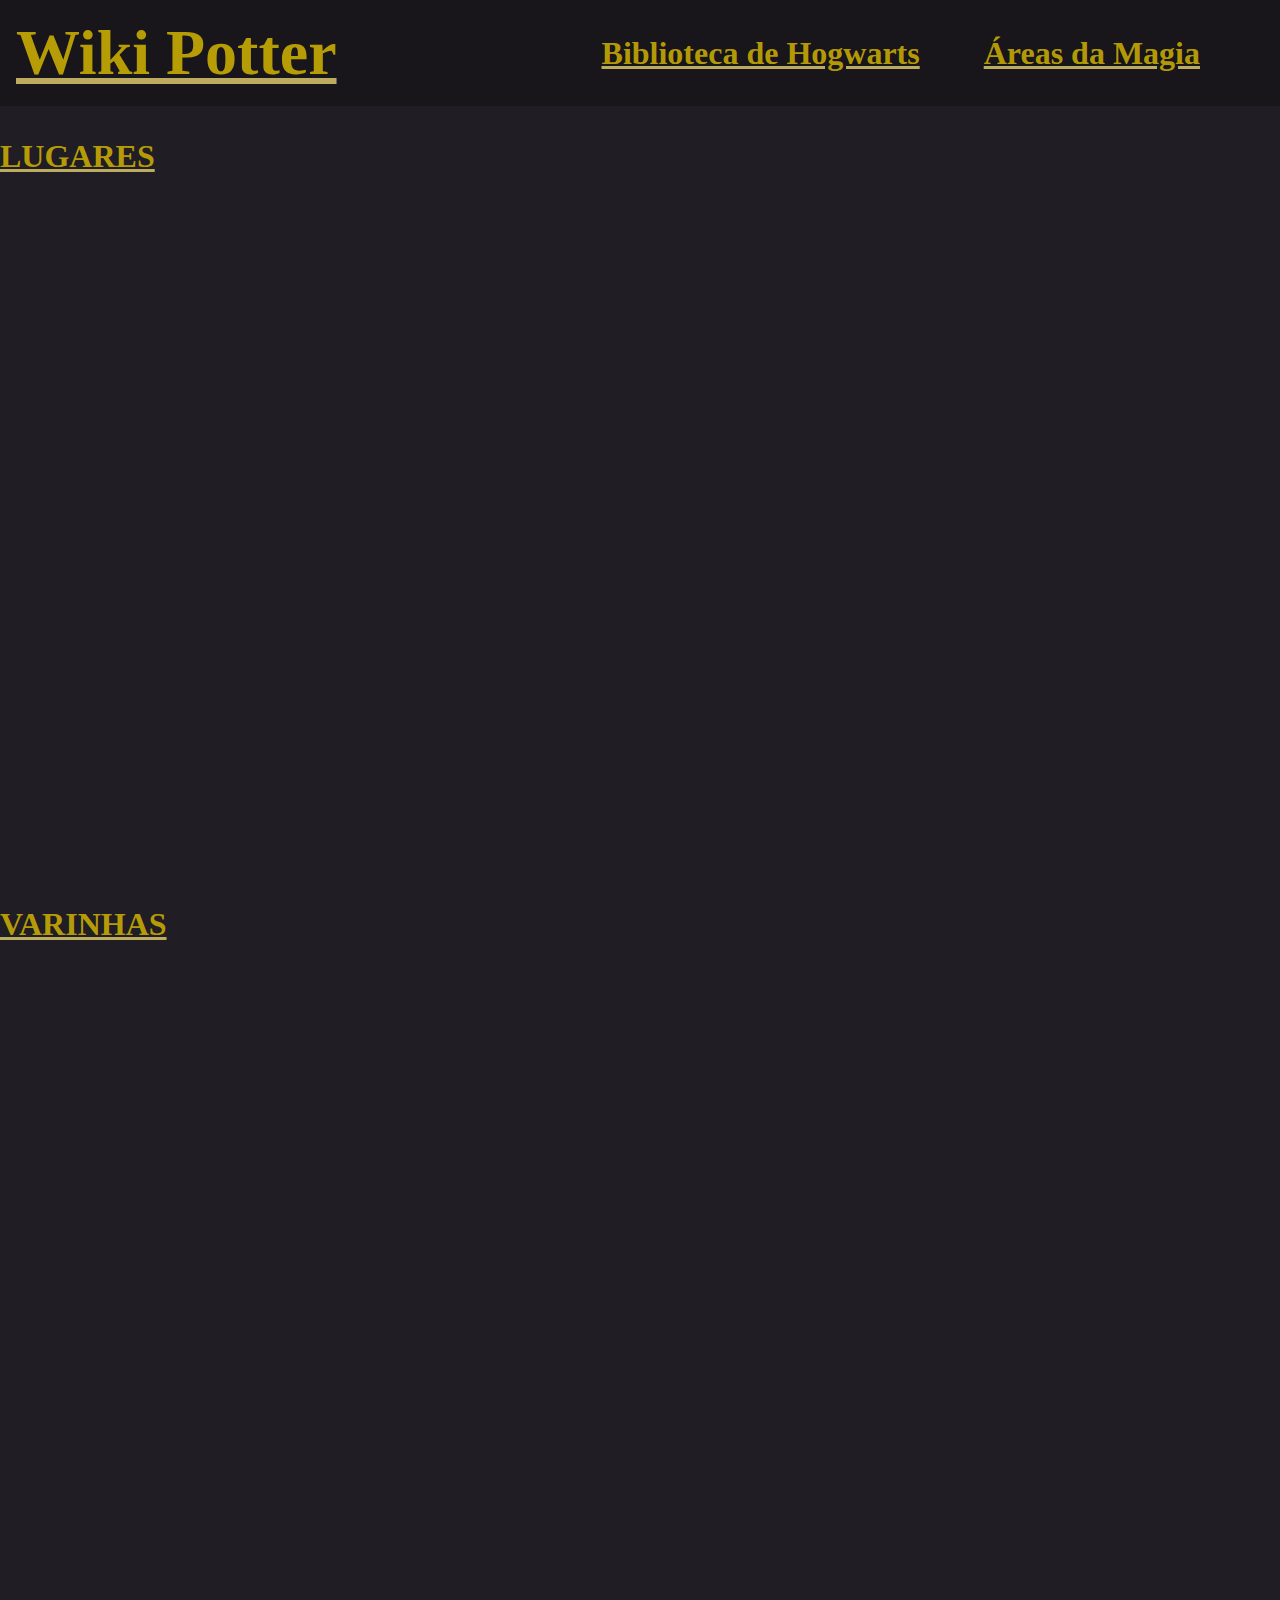
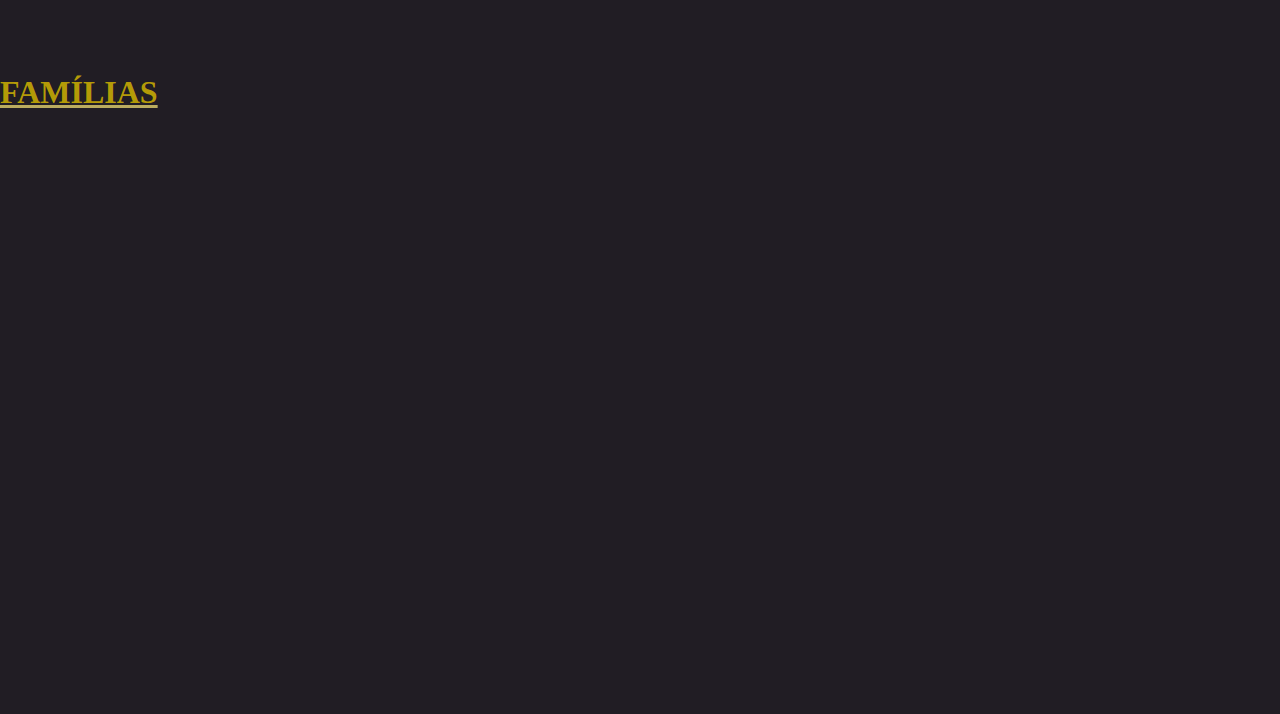
==== html/index.html @ f4e087b3 "atualizando alguns itens" ====
<!DOCTYPE html>
<html lang="en">
<head>
    <meta charset="UTF-8">
    <meta http-equiv="X-UA-Compatible" content="IE=edge">
    <meta name="viewport" content="width=device-width, initial-scale=1.0">
    <link rel="stylesheet" href="../css/home.css">
    <link rel="stylesheet" href="../css/default.css">
    <title>WikiPotter</title>
</head>
<body>
    <header>
        <a href="/html/"><h1>Wiki Potter</h1></a>
        <nav>
            <h3>Biblioteca de Hogwarts</h3>
            <h3>Áreas da Magia</h3>
        </nav>
    </header>

    <main>
        <div class="item" id="lugares">
            <h2>LUGARES</h2>
        </div>
        <div class="item" id="varinhas">
            <h2>VARINHAS</h2>
        </div>
        <div class="item" id="familias">
            <h2>FAMÍLIAS</h2>
        </div>
    </main>
</body>
</html>
---- css/default.css ----
* {
    margin: 0;
    padding: 0;
}

:root {
    --cabecalho: #18151B;
    --fundo: #211D24;
    --dourado: linear-gradient(180deg, rgba(222, 191, 0, 0.8) 33.33%, rgba(255, 255, 255, 0.8) 77.08%);
    --escrita: #BBAC5F;
    --vermelho: #CF4533;
}

@font-face {
    font-family: HarryP;
    src: url("../css/fonts/harryp.TTF");
}

::-webkit-scrollbar {
    width: 0.5em;
}

::-webkit-scrollbar-track {
    background-color: var(--fundo);
}

::-webkit-scrollbar-thumb {
    background: var(--vermelho);
    border-radius: 1em;
}

body {
    background-color: var(--fundo);
}


header {
    display: flex;
    justify-content: space-between;
    align-items: center;
    background-color: var(--cabecalho);
    padding: 1em;
    margin-bottom: 2em;
    position: sticky;
}

nav {
    display: flex;
}

h1 {
    font-size: 4em;
}

h2 {
    font-size: 2em;
}

h3 {
    margin-right: 2em;
    font-size: 2em;
}

h1, h2, h3 {
    font-family: HarryP;
    font-style: inherit;
    text-decoration: underline;
    color: rgba(222, 191, 0, 0.8);
    text-decoration-color: var(--escrita);
}

h3:hover {
    color: var(--escrita);
}

.item {
    width: 100%;
    height: 40em;
    background-repeat: no-repeat;
    background-size: 100% 40em;
    background-blend-mode: overlay;
    transition: background-color 1s;
    background-color: transparent;

}

.item+.item {
    margin-top: 8em;
}

.item:hover {
    background-color: var(--fundo);
}
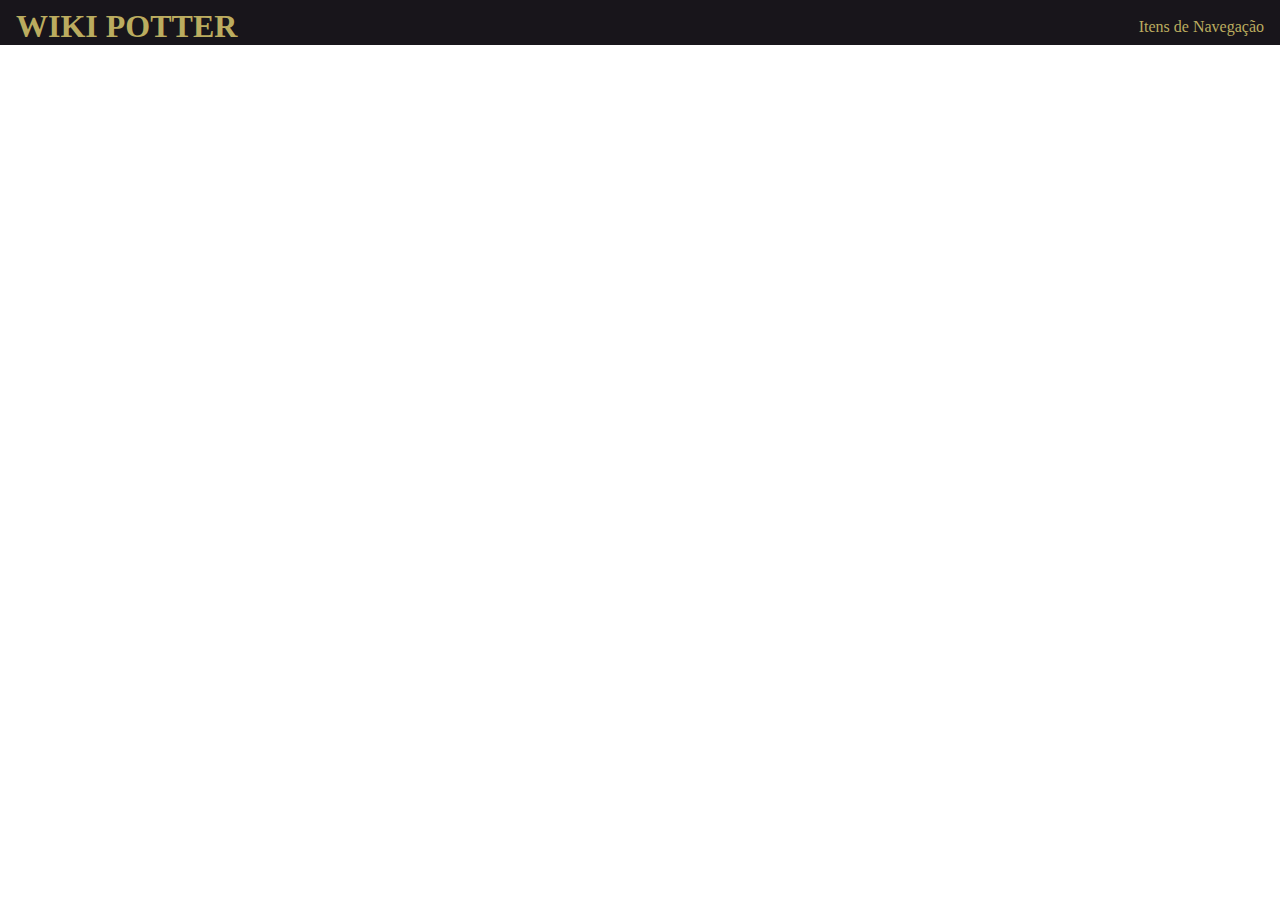
==== commit 59eb36d1: "Estruturando o site" ====
--- a/html/index.html
+++ b/html/index.html
@@ -2,31 +2,29 @@
 <html lang="en">
 <head>
     <meta charset="UTF-8">
-    <meta http-equiv="X-UA-Compatible" content="IE=edge">
     <meta name="viewport" content="width=device-width, initial-scale=1.0">
-    <link rel="stylesheet" href="../css/home.css">
-    <link rel="stylesheet" href="../css/default.css">
+    <meta http-equiv="X-UA-Compatible" content="ie=edge">
+    <link rel="stylesheet" href="css/default.css">
     <title>WikiPotter</title>
 </head>
 <body>
     <header>
-        <a href="/html/"><h1>Wiki Potter</h1></a>
+        <h1>WIKI POTTER</h1>
         <nav>
-            <h3>Biblioteca de Hogwarts</h3>
-            <h3>Áreas da Magia</h3>
+            <p>Itens de Navegação</p>
+            <ul>
+                <li>Varinhas</li>
+                <li>Famílias</li>
+                <li>A Biblioteca de Hogwarts</li>
+                <li>Lugares</li>
+                <li>Áreas da Magia</li>
+                <li>Sequências de Franquia</li>
+            </ul>
         </nav>
     </header>
 
-    <main>
-        <div class="item" id="lugares">
-            <h2>LUGARES</h2>
-        </div>
-        <div class="item" id="varinhas">
-            <h2>VARINHAS</h2>
-        </div>
-        <div class="item" id="familias">
-            <h2>FAMÍLIAS</h2>
-        </div>
-    </main>
+    <main></main>
+
+    <footer></footer>
 </body>
 </html>--- a/html/css/default.css
+++ b/html/css/default.css
@@ -0,0 +1,32 @@
+* {
+    margin: 0;
+    padding: 0;
+}
+
+:root {
+    --cabecalho: #18151B;
+    --fundo: #211D24;
+    --dourado: linear-gradient(180deg, rgba(222, 191, 0, 0.8) 33.33%, rgba(255, 255, 255, 0.8) 77.08%);
+    --escrita: #BBAC5F;
+    --vermelho: #CF4533;
+}
+
+header {
+    display: flex;
+    justify-content: space-between;
+    align-items: center;
+    background-color: var(--cabecalho);
+    padding: 0.5em 1em 0 1em
+}
+
+nav ul {
+    display: none;
+}
+
+nav p:active {
+    display: block;
+}
+
+h1, h2, p, li {
+    color: var(--escrita);
+}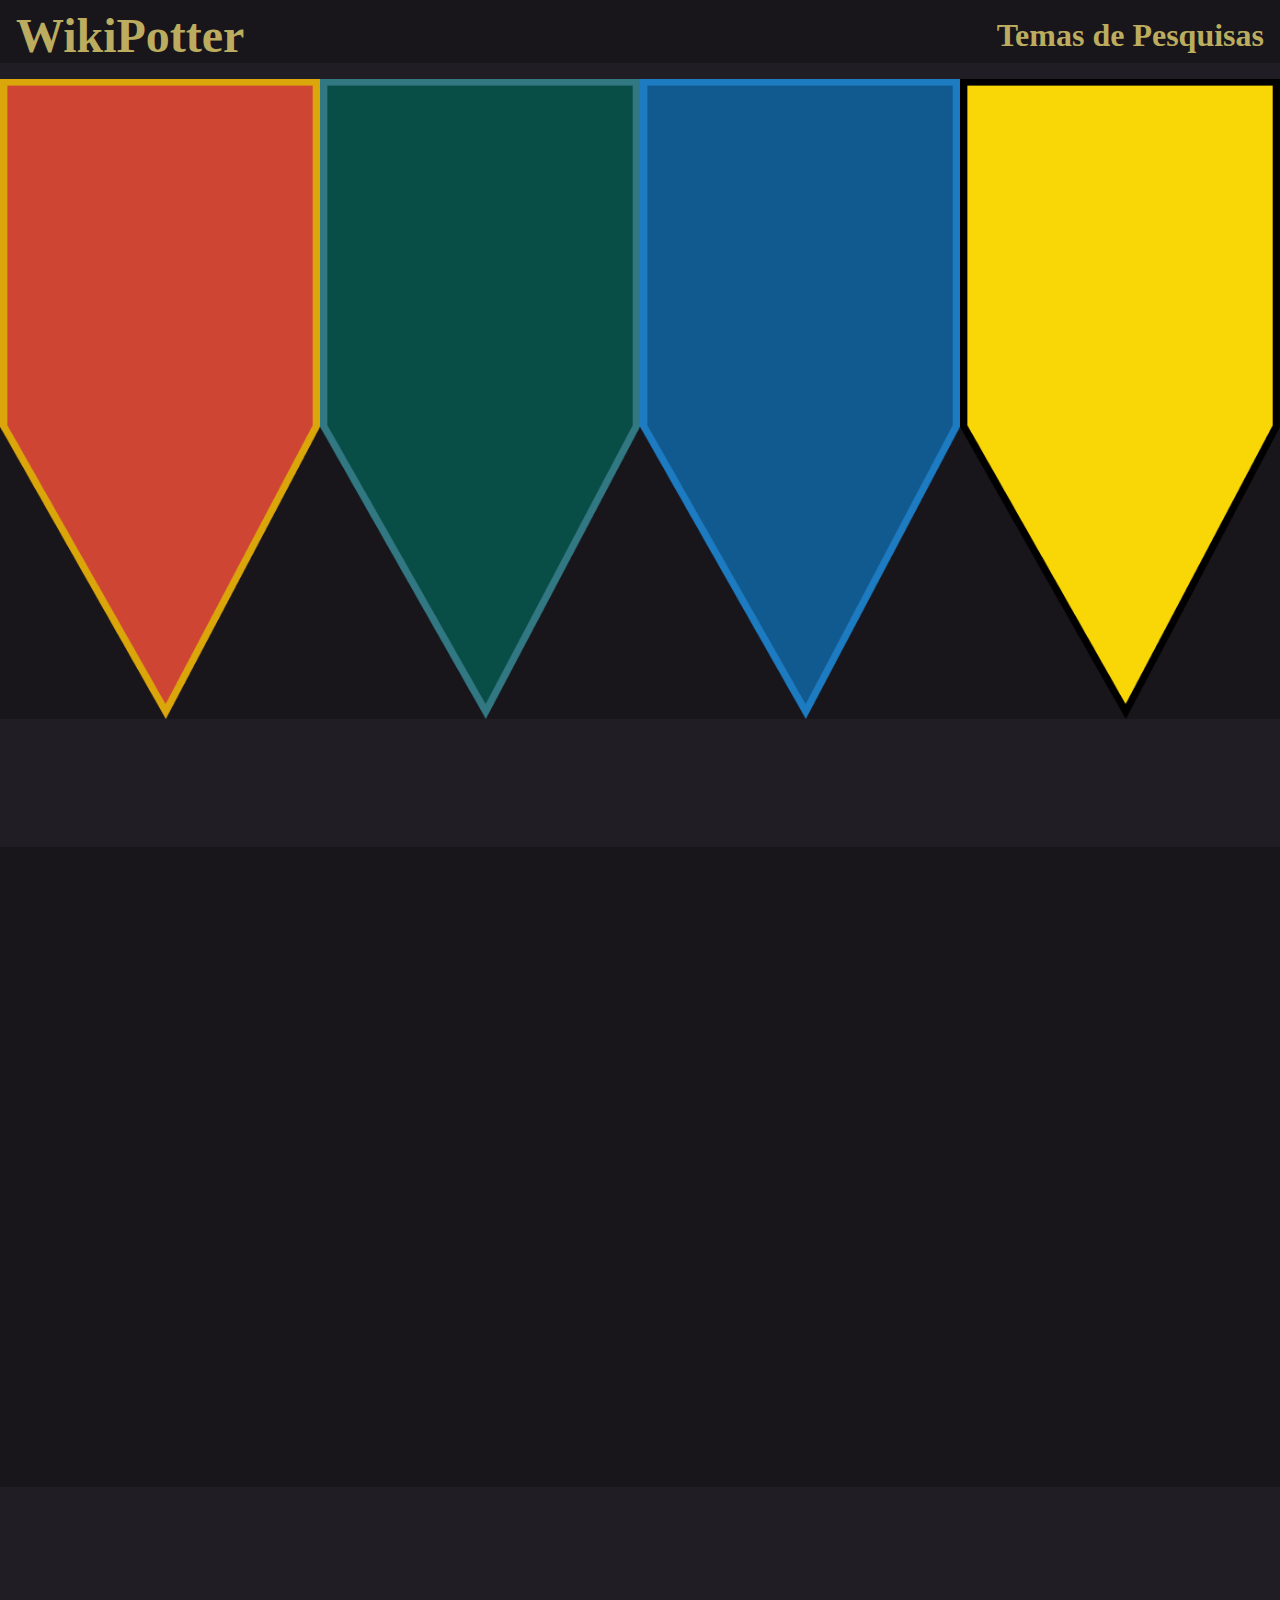
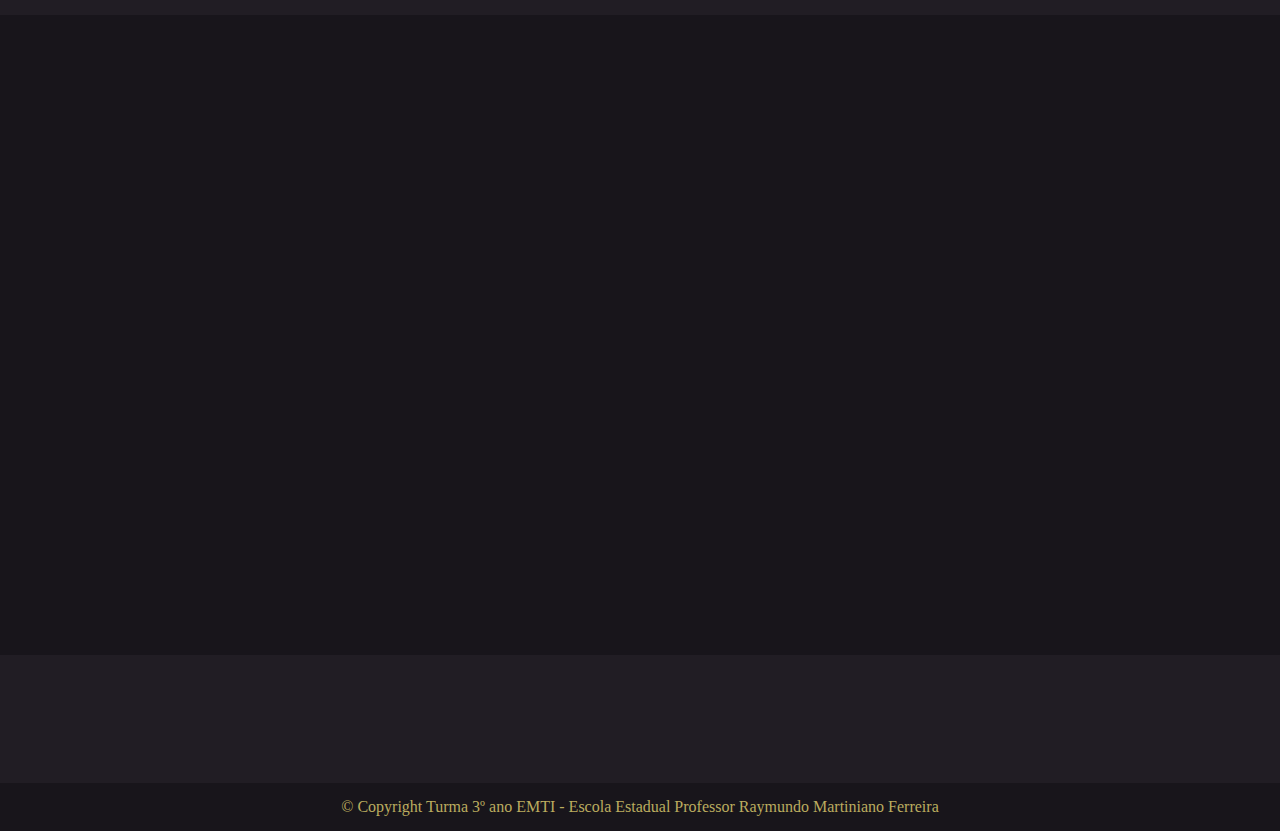
==== commit 5b2d5d71: "continuando a estrutura" ====
--- a/html/index.html
+++ b/html/index.html
@@ -5,13 +5,14 @@
     <meta name="viewport" content="width=device-width, initial-scale=1.0">
     <meta http-equiv="X-UA-Compatible" content="ie=edge">
     <link rel="stylesheet" href="css/default.css">
+    <link rel="stylesheet" href="css/home.css">
     <title>WikiPotter</title>
 </head>
 <body>
     <header>
-        <h1>WIKI POTTER</h1>
+        <h1>WikiPotter</h1>
         <nav>
-            <p>Itens de Navegação</p>
+            <h2>Temas de Pesquisas</h2>
             <ul>
                 <li>Varinhas</li>
                 <li>Famílias</li>
@@ -23,8 +24,22 @@
         </nav>
     </header>
 
-    <main></main>
+    <main>
+        <div class="item">
+            <div id="barra"></div>
+            <div id="banners">
+                <div class="banner" id="grifinoria"></div>
+                <div class="banner" id="sonserina"></div>
+                <div class="banner" id="corvinal"></div>
+                <div class="banner" id="lufalufa"></div>
+            </div>
+        </div>
+        <div class="item"></div>
+        <div class="item"></div>
+    </main>
 
-    <footer></footer>
+    <footer>
+        <p>© Copyright Turma 3º ano EMTI - Escola Estadual Professor Raymundo Martiniano Ferreira</p>
+    </footer>
 </body>
 </html>--- a/html/css/default.css
+++ b/html/css/default.css
@@ -11,22 +11,57 @@
     --vermelho: #CF4533;
 }
 
+@font-face {
+    font-family: HarryP;
+    src: url("../css/fonts/harryp.TTF");
+}
+
+body {
+    background-color: var(--fundo);
+}
+
 header {
     display: flex;
     justify-content: space-between;
     align-items: center;
     background-color: var(--cabecalho);
-    padding: 0.5em 1em 0 1em
+    padding: 0.5em 1em 0 1em;
+    margin-bottom: 1em;
 }
 
 nav ul {
     display: none;
 }
 
-nav p:active {
+nav p:hover ul {
     display: block;
 }
 
 h1, h2, p, li {
     color: var(--escrita);
+    font-family: HarryP;
+}
+
+h1 {
+    font-size: 3em;
+}
+
+h2 {
+    font-size: 2em;
+}
+
+.item {
+    width: 100%;
+    height: 40em;
+    background-color: var(--cabecalho);
+    margin-bottom: 8em;
+}
+
+footer {
+    display: flex;
+    align-items: center;
+    justify-content: center;
+    margin-top:1em;
+    background-color: var(--cabecalho);
+    height: 3em;
 }--- a/html/css/home.css
+++ b/html/css/home.css
@@ -0,0 +1,39 @@
+@import url(./default.css);
+
+#banners {
+    display: flex;
+    justify-content: space-around;
+    z-index: 1;
+}
+
+#barra {
+    position: absolute;
+    z-index: 2;
+    background-color: var(--escrita);
+    width: 100%;
+    height: 1em;
+}
+
+.banner {
+    width: 20em;
+    height: 40em;
+    z-index: 3;
+    background-repeat: no-repeat;
+    background-size: 100% 100%;
+}
+
+#grifinoria {
+    background-image: url("../img/casas/banner_grifinoria.png");
+}
+
+#sonserina {
+    background-image: url("../img/casas/banner_sonserina.png");
+}
+
+#corvinal {
+    background-image: url("../img/casas/banner_corvinal.png");
+}
+
+#lufalufa {
+    background-image: url("../img/casas/banner_lufalufa.png");
+}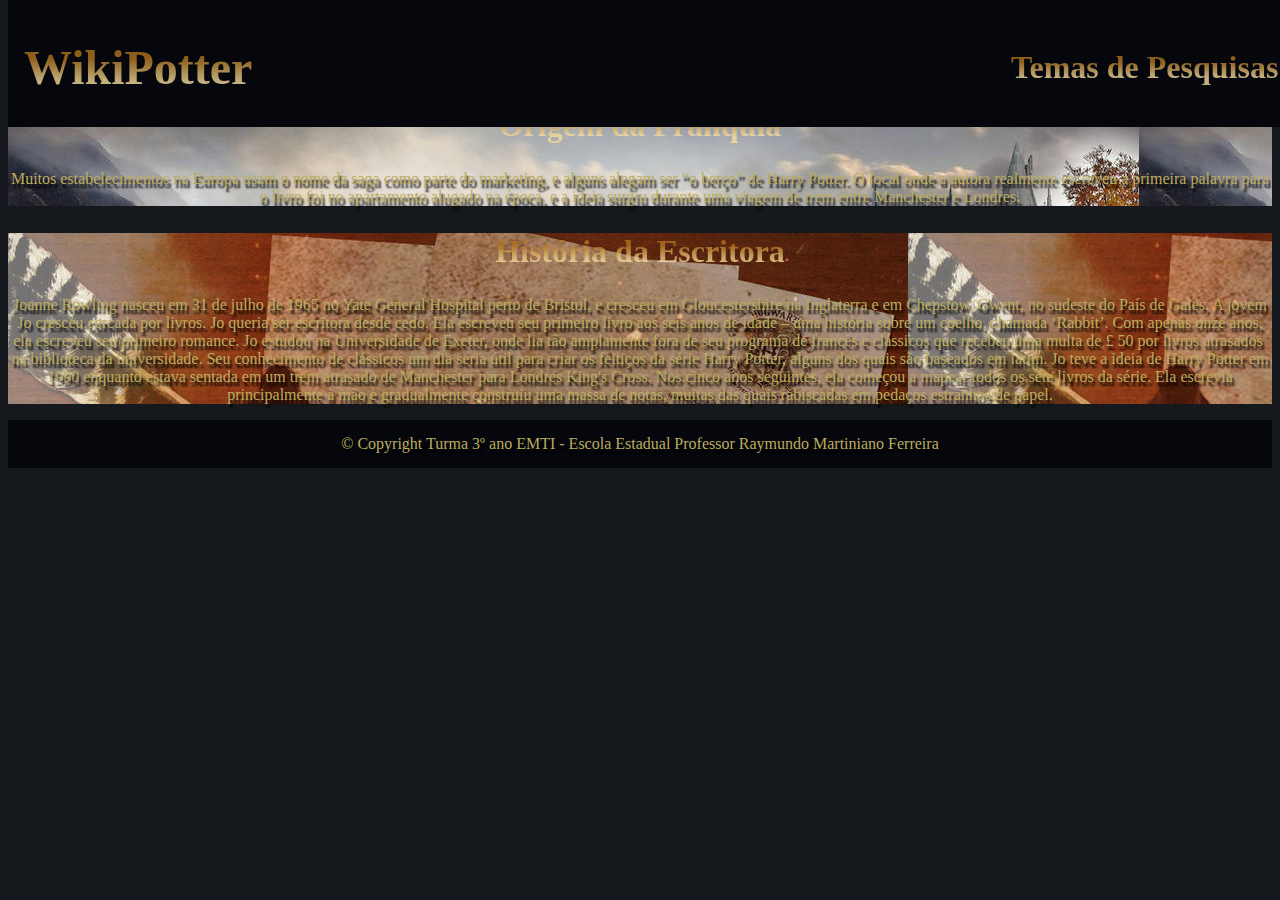
==== commit 85d762c0: "Retirando algumas coisas inuteis" ====
--- a/html/index.html
+++ b/html/index.html
@@ -5,21 +5,21 @@
     <meta name="viewport" content="width=device-width, initial-scale=1.0">
     <meta http-equiv="X-UA-Compatible" content="ie=edge">
     <link rel="stylesheet" href="css/default.css">
-    <link rel="stylesheet" href="css/home.css">
+    <link rel="stylesheet" href="css/components/home.css">
     <title>WikiPotter</title>
 </head>
 <body>
     <header>
-        <h1>WikiPotter</h1>
+        <h1 class="fontHarry corTitulo">WikiPotter</h1>
         <nav>
-            <h2>Temas de Pesquisas</h2>
+            <h2 class="fontHarry corTitulo">Temas de Pesquisas</h2>
             <ul>
-                <li>Varinhas</li>
-                <li>Famílias</li>
-                <li>A Biblioteca de Hogwarts</li>
-                <li>Lugares</li>
-                <li>Áreas da Magia</li>
-                <li>Sequências de Franquia</li>
+                <li><a href="">Varinhas</a></li>
+                <li><a href="">Famílias</a></li>
+                <li><a href="">A Biblioteca de Hogwarts</a></li>
+                <li><a href="">Lugares</a></li>
+                <li><a href="">Áreas da Magia</a></li>
+                <li><a href="">Sequências de Franquia</a></li>
             </ul>
         </nav>
     </header>
@@ -34,12 +34,27 @@
                 <div class="banner" id="lufalufa"></div>
             </div>
         </div>
-        <div class="item"></div>
-        <div class="item"></div>
+
+        <div class="item explicativo" id="origem">
+            <h2 class="fontHarry corTitulo textoCentralizado">Origem da Franquia</h2>
+            <p class="fontVerdana corLetras textoCentralizado">
+                Muitos estabelecimentos na Europa usam o nome da saga como parte do marketing, e alguns alegam ser “o berço” de Harry Potter.
+                O local onde a autora realmente escreveu a primeira palavra para o livro foi no apartamento alugado na época, e a ideia surgiu durante uma viagem de trem entre Manchester e Londres.
+            </p>
+        </div>
+        
+        <div class="item explicativo" id="escritora">
+            <h2 class="fontHarry corTitulo textoCentralizado">História da Escritora</h2>
+            <p class="fontVerdana corLetras textoCentralizado">
+                Joanne Rowling nasceu em 31 de julho de 1965 no Yate General Hospital perto de Bristol, e cresceu em Gloucestershire na Inglaterra e em Chepstow, Gwent, no sudeste do País de Gales. A jovem Jo cresceu cercada por livros. Jo queria ser escritora desde cedo. Ela escreveu seu primeiro livro aos seis anos de idade – uma história sobre um coelho, chamada ‘Rabbit’. Com apenas onze anos, ela escreveu seu primeiro romance. 
+                Jo estudou na Universidade de Exeter, onde lia tão amplamente fora de seu programa de francês e clássicos que recebeu uma multa de £ 50 por livros atrasados ​​na biblioteca da universidade. Seu conhecimento de clássicos um dia seria útil para criar os feitiços da série Harry Potter, alguns dos quais são baseados em latim. 
+                Jo teve a ideia de Harry Potter em 1990 enquanto estava sentada em um trem atrasado de Manchester para Londres King's Cross. Nos cinco anos seguintes, ela começou a mapear todos os sete livros da série. Ela escrevia principalmente à mão e gradualmente construiu uma massa de notas, muitas das quais rabiscadas em pedaços estranhos de papel.
+            </p>
+        </div>
     </main>
 
     <footer>
-        <p>© Copyright Turma 3º ano EMTI - Escola Estadual Professor Raymundo Martiniano Ferreira</p>
+        <p class="fontVerdana corLetras">© Copyright Turma 3º ano EMTI - Escola Estadual Professor Raymundo Martiniano Ferreira</p>
     </footer>
 </body>
 </html>--- a/html/css/default.css
+++ b/html/css/default.css
@@ -1,14 +1,14 @@
-* {
-    margin: 0;
-    padding: 0;
-}
+@import url("components/header.css");
+@import url("components/reset.css");
+@import url("components/item.css");
 
 :root {
-    --cabecalho: #18151B;
-    --fundo: #211D24;
-    --dourado: linear-gradient(180deg, rgba(222, 191, 0, 0.8) 33.33%, rgba(255, 255, 255, 0.8) 77.08%);
+    --cabecalho: #06070D;
+    --fundo: #15191E; 
+    --dourado: linear-gradient(180deg, rgba(222, 191, 0, 0.8) 0%, #FFED81 89.72%);
+    --dourado2: linear-gradient(180deg, rgba(176, 116, 31, 0.8) 33.33%, rgba(245, 221, 158, 0.8) 77.08%);
     --escrita: #BBAC5F;
-    --vermelho: #CF4533;
+    --bege: rgba(176, 116, 31, 0.8);
 }
 
 @font-face {
@@ -16,52 +16,57 @@
     src: url("../css/fonts/harryp.TTF");
 }
 
-body {
-    background-color: var(--fundo);
+/* -=-=-=-= Barra de Scroll =-=-=-=-=-*/
+
+::-webkit-scrollbar {width: 0.5em;}
+
+::-webkit-scrollbar-track {background-color: var(--fundo);}
+
+::-webkit-scrollbar-thumb {
+    background: var(--bege);
+    border-radius: 1em;
 }
 
-header {
-    display: flex;
-    justify-content: space-between;
-    align-items: center;
-    background-color: var(--cabecalho);
-    padding: 0.5em 1em 0 1em;
-    margin-bottom: 1em;
+/* -=-=-=-=-=-=-=-=-=-=-=-=-=-=-=-=- */
+
+/* -=-=-= Determinando Classes =-=-=-=-=-*/
+
+.fontHarry {font-family: HarryP;}
+
+.corLetras {color: var(--escrita);}
+
+.corTitulo {
+    background: var(--dourado2);
+    -webkit-background-clip: text;
+    -webkit-text-fill-color: transparent;
 }
 
-nav ul {
-    display: none;
+.fontVerdana {
+    font-family: Verdana;
+    text-shadow: 2px 4px 2px #000000;
 }
 
-nav p:hover ul {
-    display: block;
-}
+.textoCentralizado {text-align: center;}
 
-h1, h2, p, li {
+/* -=-=-=-=-=-=-=-=-=-=-=-=-=-=-=-=-=-=- */
+
+body {background-color: var(--fundo);}
+main {margin-top: 5em; width: 100%; height: 100%;}
+
+h1 {font-size: 3em;}
+h2 {font-size: 2em; cursor: default;}
+
+a {
+    text-decoration: none;
+    font-family: Verdana;
     color: var(--escrita);
-    font-family: HarryP;
-}
-
-h1 {
-    font-size: 3em;
-}
-
-h2 {
-    font-size: 2em;
-}
-
-.item {
-    width: 100%;
-    height: 40em;
-    background-color: var(--cabecalho);
-    margin-bottom: 8em;
+    text-decoration-color: var(--bege);
 }
 
 footer {
     display: flex;
     align-items: center;
     justify-content: center;
-    margin-top:1em;
     background-color: var(--cabecalho);
     height: 3em;
 }--- a/html/css/components/home.css
+++ b/html/css/components/home.css
@@ -0,0 +1,45 @@
+#banners {
+    display: flex;
+    justify-content: space-around;
+    height: 100%;
+    z-index: 1;
+}
+
+#barra {
+    position: absolute;
+    z-index: 2;
+    background: var(--dourado);
+    width: 100%;
+    height: 1em;
+}
+
+.banner {
+    width: 20%;
+    height: 100%;
+    z-index: 3;
+    background-repeat: no-repeat;
+    background-size: 100% 100%;
+    transition: all 500ms;
+}
+
+.banner:hover {
+    -webkit-filter: drop-shadow(0px 11px 10px #000000);
+    filter: drop-shadow(0px 11px 10px  #000000);
+    cursor: pointer;
+}
+
+/* -=-=-=-=-=-=-=-=-=-=-=-=-==-= Banners -=-=-=-=-=-=-=-=-==-=-=-=-=-=-=-==-==- */
+
+#grifinoria {background-image: url("../../img/casas/banner_grifinoria2.png");}
+
+#sonserina {background-image: url("../../img/casas/banner_sonserina2.png");}
+
+#corvinal {background-image: url("../../img/casas/banner_corvinal2.png");}
+
+#lufalufa {background-image: url("../../img/casas/banner_lufalufa2.png");}
+
+/* -=-=-=-=-=-=-=-=-=-=-=-=-=-=-=-=-==-==-=-==-=-=-=-==-=-==-=-=-=-=-=-==-=-=- */
+
+#origem {background-image: url("../../img/home/hogwarts-trem.jpg");}
+
+#escritora {background-image: url("../../img/home/escritora.jpg");}
